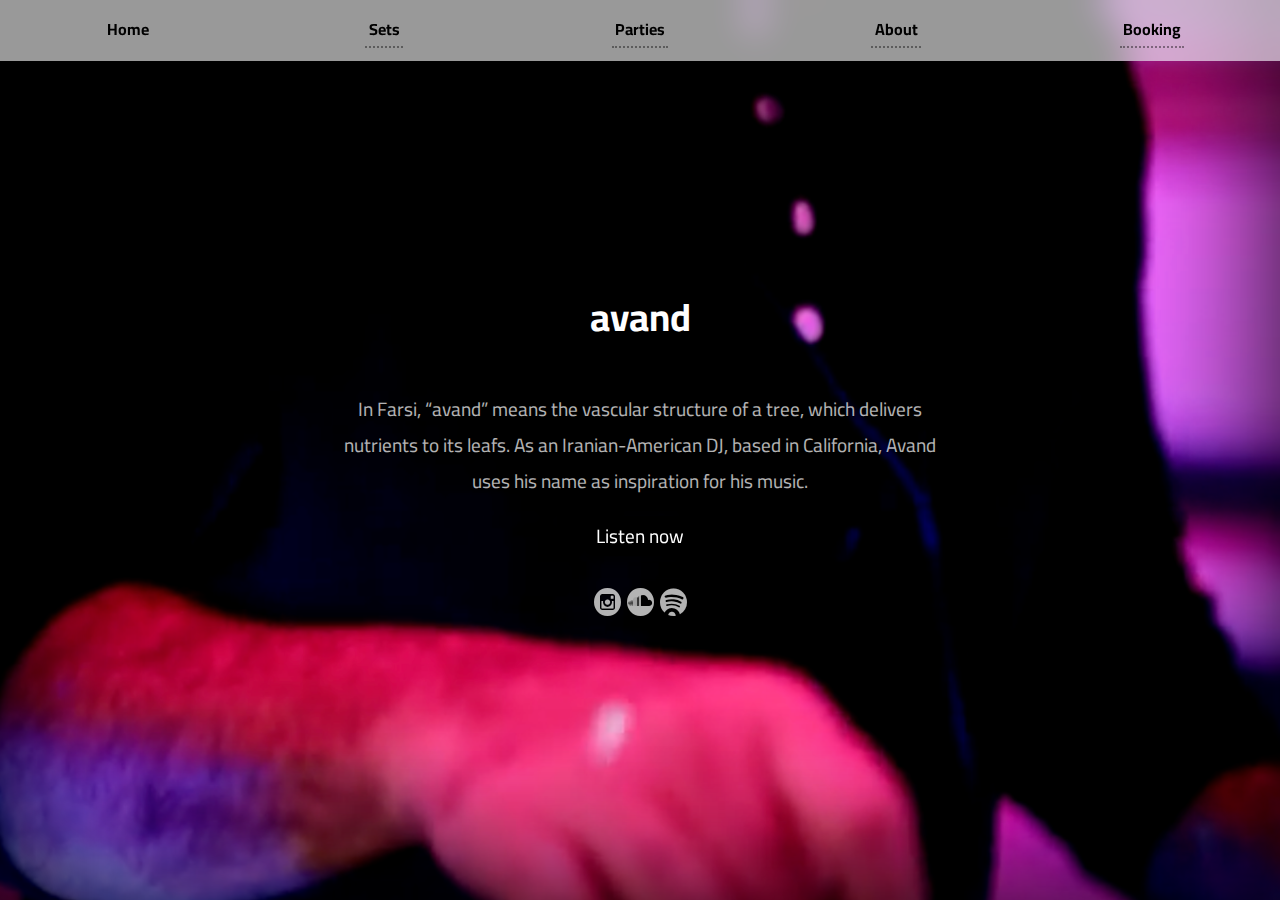
==== index.html @ 9b7efc95 "Listen now button" ====
<!DOCTYPE html>
<html lang="en" dir="ltr">
  <head>
    <meta charset="utf-8">
    <meta property="og:image" content="https://i1.sndcdn.com/avatars-sEMHILuJm4kkDz0a-CUQegw-t500x500.jpg">
    <meta name="viewport" content="width=device-width, initial-scale=1">

    <title>avand.fm / home</title>

    <link rel="preconnect" href="https://fonts.googleapis.com">
    <link rel="preconnect" href="https://fonts.gstatic.com" crossorigin>
    <link href="https://fonts.googleapis.com/css2?family=Cairo&display=swap" rel="stylesheet">

    <link href="screen.css" rel="stylesheet">
    <link href="webfonts/ss-social-circle.css" rel="stylesheet" />

    <style media="screen">
    #avand-intro {
      display: flex;
      align-items: center;
      text-align: center;
      justify-content: center;
      color: white;
      padding: 0 1em;
      box-sizing: border-box;
      text-shadow: 0 1px 2px black;
      font-size: 1.2em;
    }
    #avand-intro p:first-child {
      font-size: 2em;
    }

    #three-of-cups-sizzle-reel {
      object-fit: cover;
    }

    #vignette {
      box-shadow: inset 0 0 10em rgba(0, 0, 0, 1);
      pointer-events: none;
    }

    #three-of-cups-sizzle-reel { z-index: 1; }
    #avand-intro               { z-index: 2; }
    #vignette                  { z-index: 3; }
    header                     { z-index: 4; }
  </style>
  </head>
  <body>
    <video autoplay muted loop playsinline id="three-of-cups-sizzle-reel" poster="three-of-cups-sizzle-reel-thumbnail.png" class="full-screen">
      <source src="three-of-cups-sizzle-reel.mp4" type="video/mp4">
    </video>

    <div id="vignette" class="full-screen">
    </div>

    <header>
      <ol>
        <li><span>Home</span></li>
        <li><a href="sets.html">Sets</a></li>
        <li><a href="parties.html">Parties</a></li>
        <li><a href="about.html">About</a></li>
        <li><a href="booking.html">Booking</a></li>
      </ol>
    </header>

    <div id="avand-intro" class="full-screen">
      <div>
        <p class="highlight-container"><strong class="highlight">avand</strong></p>
        <p class="muted copy-max-width">
          In Farsi, “avand” means the vascular structure of a tree, which delivers
          nutrients to its leafs. As an Iranian-American DJ, based in California,
          Avand uses his name as inspiration for <span class="no-break">his music.</span>
        </p>
        <p>
          <a href="https://soundcloud.com/avand/burning-man-2021-sunset-at-camp-granada" class="button" target="_blank">Listen now</a>
        </p>
        <p class="muted" style="font-size: 1.4em">
          <a href="https://instagram.com/avand.fm" class="ss-icon ss-social-circle" title="IG: @avandstagram">Instagram</a>
          <a href="https://soundcloud.com/avand" class="ss-icon ss-social-circle" title="SoundCloud: @avand">SoundCloud</a>
          <a href="https://open.spotify.com/user/amiriav?si=3b0578505bcb4093" class="ss-icon ss-social-circle" title="Spotify: @amiriav">Spotify</a>
        </p>
      </div>
    </div>

    <script>
      document.querySelector('#three-of-cups-video').playbackRate = 0.8;
    </script>

    <script src="webfonts/ss-social.js" type="text/javascript"></script>
  </body>
</html>
---- screen.css ----
body {
  font-family: 'Cairo', san-serif;
  margin: 0;
  padding-top: 3.2em;
}
section {
  padding: 1em 2em;
}
ol, ul {
  margin: 0;
  padding: 0;
}
a,
a:link
a:visited {
  color: inherit;
}
header {
  background-color: rgba(255, 255, 255, 0.6);
  backdrop-filter: blur(1em);
  position: absolute;
  top: 0;
  left: 0;
  right: 0;
}
header ol {
  display: flex;
  list-style: none;
}
header li {
  flex: 1;
  text-align: center;
  font-weight: bold;
  padding: 0.8em 0;
}
header li a {
  color: black !important;
  text-decoration: none;
  border-bottom: 2px dotted rgba(0, 0, 0, 0.4);
}
header li a:hover {
  border-bottom-style: solid;
}
header li a,
header li span {
  display: inline-block;
  padding: 0.1em 0.2em;
}

.full-screen {
  position: absolute;
  top: 0;
  bottom: 0;
  width: 100%;
  height: 100%;
  overflow: hidden;
}

.muted {
  opacity: 0.7;
}

.copy-max-width {
  max-width: 600px;
}

a.link,
a.link:link,
a.link:visited {
  color: #9207c3;
  font-weight: bold;
}

.button {
  padding: .1em .6em;
  background: rgba(0, 0, 0, 0.9);
  backdrop-filter: blur(1em);
  border-radius: .5em;
  text-decoration: none;
  box-shadow: 0 .2em .8em black;
  transition: box-shadow 200ms;
}

.button:active {
  box-shadow: 0 .1em .2em black;
}

.no-break {
  white-space: nowrap;
}
---- webfonts/ss-social-circle.css ----
@charset "UTF-8";

/*
* Symbolset
* www.symbolset.com
* Copyright © 2013 Oak Studios LLC
*
* Upload this file to your web server
* and place this within your <head> tags.
* <link href="webfonts/ss-social-circle.css" rel="stylesheet" />
*/

@font-face {
  font-family: "SSSocialCircle";
  src: url('ss-social-circle.eot');
  src: url('ss-social-circle.eot?#iefix') format('embedded-opentype'),
       url('ss-social-circle.woff') format('woff'),
       url('ss-social-circle.ttf')  format('truetype'),
       url('ss-social-circle.svg#SSSocialCircle') format('svg');
  font-weight: normal;
  font-style: normal;
}

/* This triggers a redraw in IE to Fix IE8's :before content rendering. */
html:hover [class^="ss-"]{-ms-zoom: 1;}

.ss-icon, .ss-icon.ss-social-circle,
[class^="ss-"]:before, [class*=" ss-"]:before,
[class^="ss-"].ss-social-circle:before, [class*=" ss-"].ss-social-circle:before,
[class^="ss-"].right:after, [class*=" ss-"].right:after,
[class^="ss-"].ss-social-circle.right:after, [class*=" ss-"].ss-social-circle.right:after {
  font-family: "SSSocialCircle";
  font-style: normal;
  font-weight: normal;
  text-decoration: none;
  text-rendering: optimizeLegibility;
  white-space: nowrap;
  /*-webkit-font-feature-settings: "liga"; Currently broken in Chrome >= v22. Falls back to text-rendering. Safari is unaffected. */
  -moz-font-feature-settings: "liga=1";
  -moz-font-feature-settings: "liga";
  -ms-font-feature-settings: "liga" 1;
  -o-font-feature-settings: "liga";
  font-feature-settings: "liga";
  -webkit-font-smoothing: antialiased;
}

[class^="ss-"].right:before,
[class*=" ss-"].right:before{display:none;content:'';}

.ss-facebook:before,.ss-facebook.right:after{content:''}.ss-twitter:before,.ss-twitter.right:after{content:''}.ss-linkedin:before,.ss-linkedin.right:after{content:''}.ss-googleplus:before,.ss-googleplus.right:after{content:''}.ss-appdotnet:before,.ss-appdotnet.right:after{content:''}.ss-zerply:before,.ss-zerply.right:after{content:''}.ss-reddit:before,.ss-reddit.right:after{content:''}.ss-steam:before,.ss-steam.right:after{content:''}.ss-tumblr:before,.ss-tumblr.right:after{content:''}.ss-wordpress:before,.ss-wordpress.right:after{content:''}.ss-blogger:before,.ss-blogger.right:after{content:''}.ss-posterous:before,.ss-posterous.right:after{content:''}.ss-quora:before,.ss-quora.right:after{content:''}.ss-youtube:before,.ss-youtube.right:after{content:''}.ss-vimeo:before,.ss-vimeo.right:after{content:''}.ss-vine:before,.ss-vine.right:after{content:''}.ss-letterboxd:before,.ss-letterboxd.right:after{content:''}.ss-flickr:before,.ss-flickr.right:after{content:''}.ss-instagram:before,.ss-instagram.right:after{content:''}.ss-500px:before,.ss-500px.right:after{content:''}.ss-etsy:before,.ss-etsy.right:after{content:''}.ss-pinterest:before,.ss-pinterest.right:after{content:''}.ss-svpply:before,.ss-svpply.right:after{content:''}.ss-readmill:before,.ss-readmill.right:after{content:''}.ss-dropbox:before,.ss-dropbox.right:after{content:''}.ss-pinboard:before,.ss-pinboard.right:after{content:''}.ss-delicious:before,.ss-delicious.right:after{content:''}.ss-dribbble:before,.ss-dribbble.right:after{content:''}.ss-behance:before,.ss-behance.right:after{content:''}.ss-github:before,.ss-github.right:after{content:''}.ss-octocat:before,.ss-octocat.right:after{content:''}.ss-stackoverflow:before,.ss-stackoverflow.right:after{content:''}.ss-paypal:before,.ss-paypal.right:after{content:''}.ss-kickstarter:before,.ss-kickstarter.right:after{content:''}.ss-foursquare:before,.ss-foursquare.right:after{content:''}.ss-yelp:before,.ss-yelp.right:after{content:''}.ss-skype:before,.ss-skype.right:after{content:''}.ss-rdio:before,.ss-rdio.right:after{content:''}.ss-spotify:before,.ss-spotify.right:after{content:''}.ss-lastfm:before,.ss-lastfm.right:after{content:''}.ss-soundcloud:before,.ss-soundcloud.right:after{content:''}.ss-link:before,.ss-link.right:after{content:'🔗'}.ss-phone:before,.ss-phone.right:after{content:'📞'}.ss-mail:before,.ss-mail.right:after{content:'✉'}.ss-like:before,.ss-like.right:after{content:'👍'}.ss-rss:before,.ss-rss.right:after{content:''}.ss-share:before,.ss-share.right:after{content:''}.ss-apple:before,.ss-apple.right:after{content:''}.ss-microsoft:before,.ss-microsoft.right:after{content:''}.ss-windows:before,.ss-windows.right:after{content:''}.ss-android:before,.ss-android.right:after{content:''}.ss-blackberry:before,.ss-blackberry.right:after{content:''}

/* Legacy */
.ss-fivehundredpx:before,.ss-fivehundredpx.right:after{content:''}
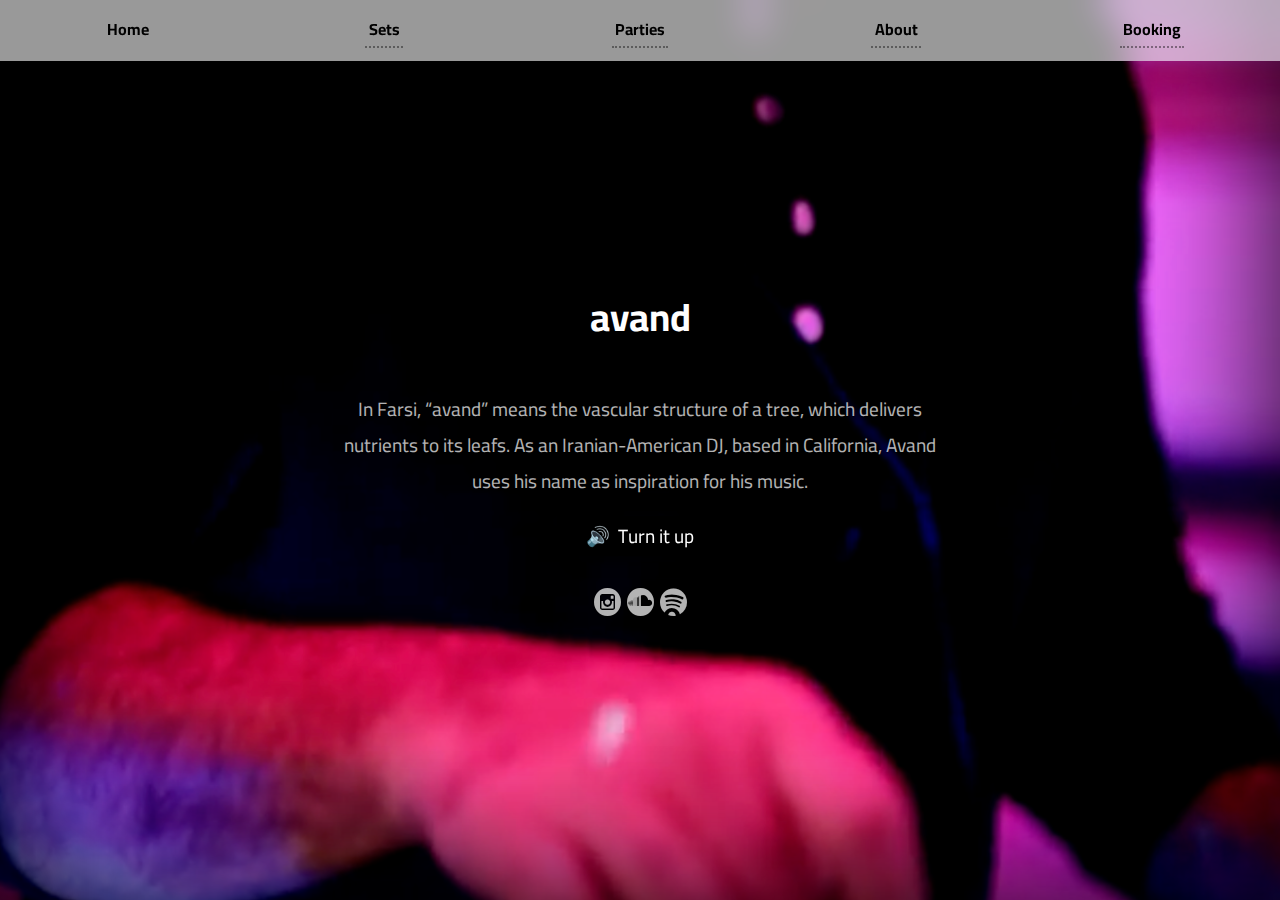
==== commit 7ba86c81: "Audio file" ====
--- a/index.html
+++ b/index.html
@@ -50,6 +50,8 @@
       <source src="three-of-cups-sizzle-reel.mp4" type="video/mp4">
     </video>
 
+    <audio src="the-walk.mp3" id="the-walk-mp3" loop></audio>
+
     <div id="vignette" class="full-screen">
     </div>
 
@@ -72,7 +74,9 @@
           Avand uses his name as inspiration for <span class="no-break">his music.</span>
         </p>
         <p>
-          <a href="https://soundcloud.com/avand/burning-man-2021-sunset-at-camp-granada" class="button" target="_blank">Listen now</a>
+          <a href="https://soundcloud.com/avand/burning-man-2021-sunset-at-camp-granada" class="button" target="_blank">
+            🔊&nbsp;&nbsp;Turn it up
+          </a>
         </p>
         <p class="muted" style="font-size: 1.4em">
           <a href="https://instagram.com/avand.fm" class="ss-icon ss-social-circle" title="IG: @avandstagram">Instagram</a>
@@ -83,7 +87,24 @@
     </div>
 
     <script>
-      document.querySelector('#three-of-cups-video').playbackRate = 0.8;
+      document.querySelector('#three-of-cups-sizzle-reel').playbackRate = 0.8;
+
+      let initialButtonText;
+      let secondaryButtonText = '🔇&nbsp;&nbsp;Shhhhh'
+      document.querySelector('.button').addEventListener('click', function(e) {
+        e.preventDefault();
+        let button = e.target;
+        let audio = document.querySelector('#the-walk-mp3');
+
+        if (!initialButtonText) initialButtonText = e.target.innerText;
+        if (e.target.innerHTML.includes('🔊')) {
+          audio.play();
+          button.innerHTML = secondaryButtonText;
+        } else {
+          audio.pause();
+          button.innerHTML = initialButtonText;
+        }
+      })
     </script>
 
     <script src="webfonts/ss-social.js" type="text/javascript"></script>
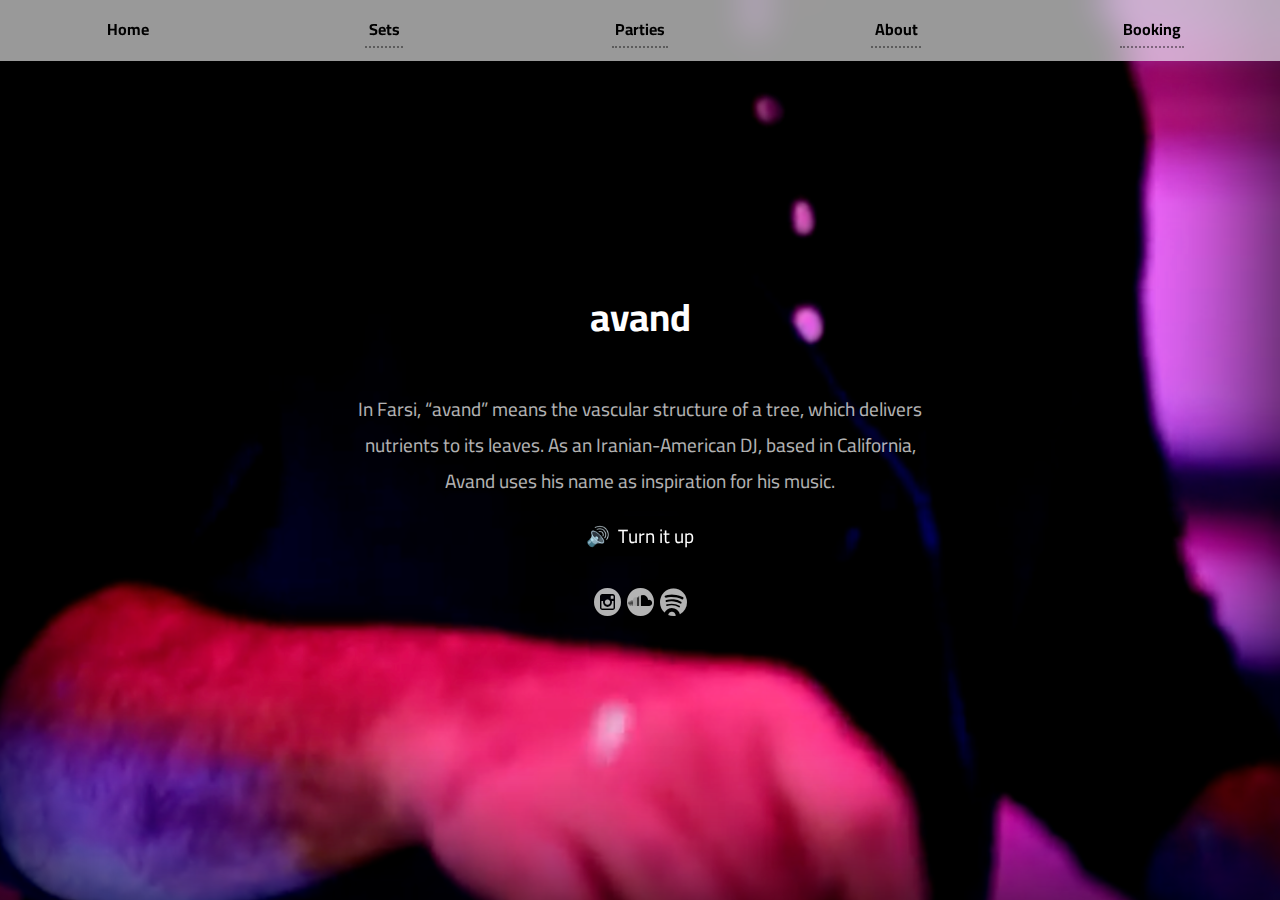
==== commit 03e275c2: "Typo" ====
--- a/index.html
+++ b/index.html
@@ -70,7 +70,7 @@
         <p class="highlight-container"><strong class="highlight">avand</strong></p>
         <p class="muted copy-max-width">
           In Farsi, “avand” means the vascular structure of a tree, which delivers
-          nutrients to its leafs. As an Iranian-American DJ, based in California,
+          nutrients to its leaves. As an Iranian-American DJ, based in California,
           Avand uses his name as inspiration for <span class="no-break">his music.</span>
         </p>
         <p>
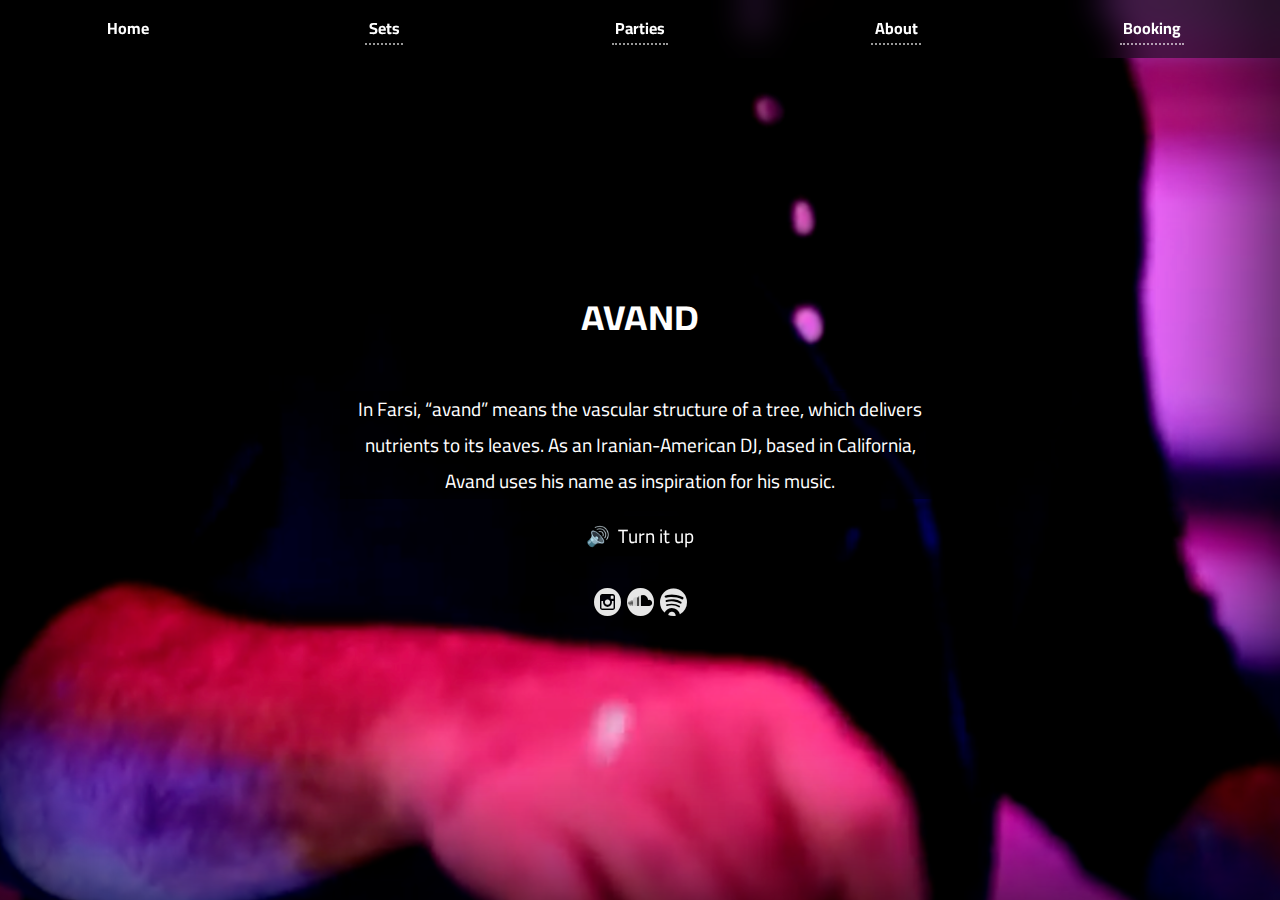
==== commit 629f3b54: "Adjust copy on homepage and menu style" ====
--- a/index.html
+++ b/index.html
@@ -67,8 +67,8 @@
 
     <div id="avand-intro" class="full-screen">
       <div>
-        <p class="highlight-container"><strong class="highlight">avand</strong></p>
-        <p class="muted copy-max-width">
+        <p><strong style="display: block; transform: scale(1, 0.9);">AVAND</strong></p>
+        <p class="highlight copy-max-width">
           In Farsi, “avand” means the vascular structure of a tree, which delivers
           nutrients to its leaves. As an Iranian-American DJ, based in California,
           Avand uses his name as inspiration for <span class="no-break">his music.</span>
@@ -108,5 +108,14 @@
     </script>
 
     <script src="webfonts/ss-social.js" type="text/javascript"></script>
-  </body>
+
+    <!-- Begin SlickText Tag -->
+    <script defer src="https://cdn.slicktext.com/scripts/stag.min.js"></script>
+    <script>
+    window.sTagConfig = window.sTagConfig || [];
+    function sTag(){sTagConfig.push(arguments);}
+    sTag("ut", "7979ba7e9da5d344e602e2b144b56ccc");
+    </script>
+    <!-- End SlickText Tag -->
+    </body>
 </html>
--- a/screen.css
+++ b/screen.css
@@ -16,7 +16,8 @@
   color: inherit;
 }
 header {
-  background-color: rgba(255, 255, 255, 0.6);
+  color: white;
+  background-color: rgba(0, 0, 0, 0.5);
   backdrop-filter: blur(1em);
   position: absolute;
   top: 0;
@@ -34,17 +35,18 @@
   padding: 0.8em 0;
 }
 header li a {
-  color: black !important;
+  color: white !important;
   text-decoration: none;
-  border-bottom: 2px dotted rgba(0, 0, 0, 0.4);
+  border-bottom: 2px dotted rgba(255, 255, 255, 0.6);
 }
 header li a:hover {
   border-bottom-style: solid;
+  border-bottom-color: white;
 }
 header li a,
 header li span {
   display: inline-block;
-  padding: 0.1em 0.2em;
+  padding: 0.0em 0.2em;
 }
 
 .full-screen {
@@ -57,7 +59,11 @@
 }
 
 .muted {
-  opacity: 0.7;
+  opacity: 0.9;
+}
+
+.highlight {
+  background-color: rgba(0, 0, 0, 0.5);
 }
 
 .copy-max-width {
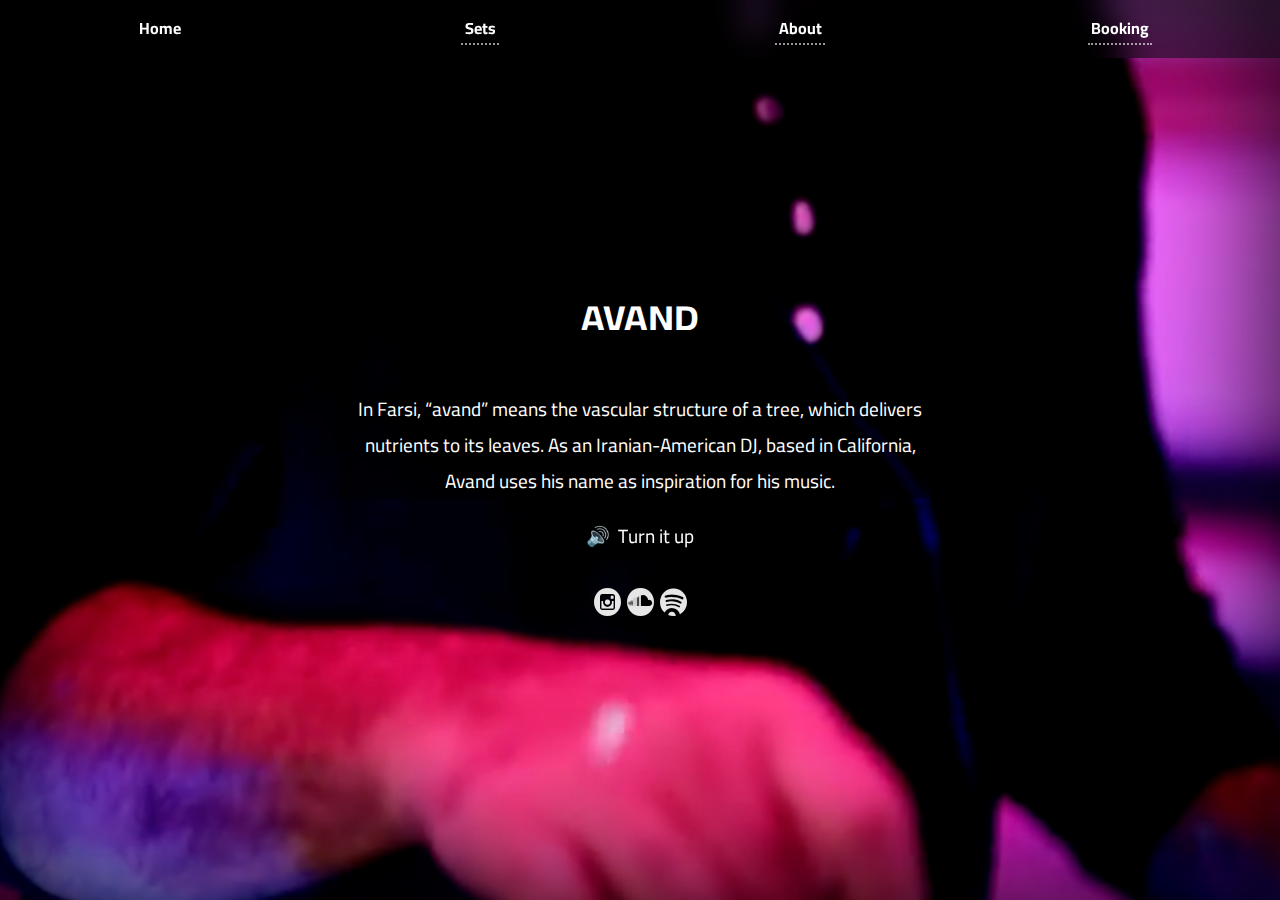
==== commit e11f32ba: "Remove parties page" ====
--- a/index.html
+++ b/index.html
@@ -1,65 +1,85 @@
 <!DOCTYPE html>
 <html lang="en" dir="ltr">
   <head>
-    <meta charset="utf-8">
-    <meta property="og:image" content="https://i1.sndcdn.com/avatars-sEMHILuJm4kkDz0a-CUQegw-t500x500.jpg">
-    <meta name="viewport" content="width=device-width, initial-scale=1">
+    <meta charset="utf-8" />
+    <meta
+      property="og:image"
+      content="https://i1.sndcdn.com/avatars-sEMHILuJm4kkDz0a-CUQegw-t500x500.jpg"
+    />
+    <meta name="viewport" content="width=device-width, initial-scale=1" />
 
     <title>avand.fm / home</title>
 
-    <link rel="preconnect" href="https://fonts.googleapis.com">
-    <link rel="preconnect" href="https://fonts.gstatic.com" crossorigin>
-    <link href="https://fonts.googleapis.com/css2?family=Cairo&display=swap" rel="stylesheet">
+    <link rel="preconnect" href="https://fonts.googleapis.com" />
+    <link rel="preconnect" href="https://fonts.gstatic.com" crossorigin />
+    <link
+      href="https://fonts.googleapis.com/css2?family=Cairo&display=swap"
+      rel="stylesheet"
+    />
 
-    <link href="screen.css" rel="stylesheet">
+    <link href="screen.css" rel="stylesheet" />
     <link href="webfonts/ss-social-circle.css" rel="stylesheet" />
 
     <style media="screen">
-    #avand-intro {
-      display: flex;
-      align-items: center;
-      text-align: center;
-      justify-content: center;
-      color: white;
-      padding: 0 1em;
-      box-sizing: border-box;
-      text-shadow: 0 1px 2px black;
-      font-size: 1.2em;
-    }
-    #avand-intro p:first-child {
-      font-size: 2em;
-    }
+      #avand-intro {
+        display: flex;
+        align-items: center;
+        text-align: center;
+        justify-content: center;
+        color: white;
+        padding: 0 1em;
+        box-sizing: border-box;
+        text-shadow: 0 1px 2px black;
+        font-size: 1.2em;
+      }
+      #avand-intro p:first-child {
+        font-size: 2em;
+      }
 
-    #three-of-cups-sizzle-reel {
-      object-fit: cover;
-    }
+      #three-of-cups-sizzle-reel {
+        object-fit: cover;
+      }
 
-    #vignette {
-      box-shadow: inset 0 0 10em rgba(0, 0, 0, 1);
-      pointer-events: none;
-    }
+      #vignette {
+        box-shadow: inset 0 0 10em rgba(0, 0, 0, 1);
+        pointer-events: none;
+      }
 
-    #three-of-cups-sizzle-reel { z-index: 1; }
-    #avand-intro               { z-index: 2; }
-    #vignette                  { z-index: 3; }
-    header                     { z-index: 4; }
-  </style>
+      #three-of-cups-sizzle-reel {
+        z-index: 1;
+      }
+      #avand-intro {
+        z-index: 2;
+      }
+      #vignette {
+        z-index: 3;
+      }
+      header {
+        z-index: 4;
+      }
+    </style>
   </head>
   <body>
-    <video autoplay muted loop playsinline id="three-of-cups-sizzle-reel" poster="three-of-cups-sizzle-reel-thumbnail.png" class="full-screen">
-      <source src="three-of-cups-sizzle-reel.mp4" type="video/mp4">
+    <video
+      autoplay
+      muted
+      loop
+      playsinline
+      id="three-of-cups-sizzle-reel"
+      poster="three-of-cups-sizzle-reel-thumbnail.png"
+      class="full-screen"
+    >
+      <source src="three-of-cups-sizzle-reel.mp4" type="video/mp4" />
     </video>
 
     <audio src="the-walk.mp3" id="the-walk-mp3" loop></audio>
 
-    <div id="vignette" class="full-screen">
-    </div>
+    <div id="vignette" class="full-screen"></div>
 
     <header>
       <ol>
         <li><span>Home</span></li>
         <li><a href="sets.html">Sets</a></li>
-        <li><a href="parties.html">Parties</a></li>
         <li><a href="about.html">About</a></li>
         <li><a href="booking.html">Booking</a></li>
       </ol>
@@ -67,44 +87,68 @@
 
     <div id="avand-intro" class="full-screen">
       <div>
-        <p><strong style="display: block; transform: scale(1, 0.9);">AVAND</strong></p>
+        <p>
+          <strong style="display: block; transform: scale(1, 0.9)"
+            >AVAND</strong
+          >
+        </p>
         <p class="highlight copy-max-width">
-          In Farsi, “avand” means the vascular structure of a tree, which delivers
-          nutrients to its leaves. As an Iranian-American DJ, based in California,
-          Avand uses his name as inspiration for <span class="no-break">his music.</span>
+          In Farsi, “avand” means the vascular structure of a tree, which
+          delivers nutrients to its leaves. As an Iranian-American DJ, based in
+          California, Avand uses his name as inspiration for
+          <span class="no-break">his music.</span>
         </p>
         <p>
-          <a href="https://soundcloud.com/avand/burning-man-2021-sunset-at-camp-granada" class="button" target="_blank">
+          <a
+            href="https://soundcloud.com/avand/burning-man-2021-sunset-at-camp-granada"
+            class="button"
+            target="_blank"
+          >
             🔊&nbsp;&nbsp;Turn it up
           </a>
         </p>
         <p class="muted" style="font-size: 1.4em">
-          <a href="https://instagram.com/avand.fm" class="ss-icon ss-social-circle" title="IG: @avandstagram">Instagram</a>
-          <a href="https://soundcloud.com/avand" class="ss-icon ss-social-circle" title="SoundCloud: @avand">SoundCloud</a>
-          <a href="https://open.spotify.com/user/amiriav?si=3b0578505bcb4093" class="ss-icon ss-social-circle" title="Spotify: @amiriav">Spotify</a>
+          <a
+            href="https://instagram.com/avand.fm"
+            class="ss-icon ss-social-circle"
+            title="IG: @avandstagram"
+            >Instagram</a
+          >
+          <a
+            href="https://soundcloud.com/avand"
+            class="ss-icon ss-social-circle"
+            title="SoundCloud: @avand"
+            >SoundCloud</a
+          >
+          <a
+            href="https://open.spotify.com/user/amiriav?si=3b0578505bcb4093"
+            class="ss-icon ss-social-circle"
+            title="Spotify: @amiriav"
+            >Spotify</a
+          >
         </p>
       </div>
     </div>
 
     <script>
-      document.querySelector('#three-of-cups-sizzle-reel').playbackRate = 0.8;
+      document.querySelector("#three-of-cups-sizzle-reel").playbackRate = 0.8;
 
       let initialButtonText;
-      let secondaryButtonText = '🔇&nbsp;&nbsp;Shhhhh'
-      document.querySelector('.button').addEventListener('click', function(e) {
+      let secondaryButtonText = "🔇&nbsp;&nbsp;Shhhhh";
+      document.querySelector(".button").addEventListener("click", function (e) {
         e.preventDefault();
         let button = e.target;
-        let audio = document.querySelector('#the-walk-mp3');
+        let audio = document.querySelector("#the-walk-mp3");
 
         if (!initialButtonText) initialButtonText = e.target.innerText;
-        if (e.target.innerHTML.includes('🔊')) {
+        if (e.target.innerHTML.includes("🔊")) {
           audio.play();
           button.innerHTML = secondaryButtonText;
         } else {
           audio.pause();
           button.innerHTML = initialButtonText;
         }
-      })
+      });
     </script>
 
     <script src="webfonts/ss-social.js" type="text/javascript"></script>
@@ -112,10 +156,12 @@
     <!-- Begin SlickText Tag -->
     <script defer src="https://cdn.slicktext.com/scripts/stag.min.js"></script>
     <script>
-    window.sTagConfig = window.sTagConfig || [];
-    function sTag(){sTagConfig.push(arguments);}
-    sTag("ut", "7979ba7e9da5d344e602e2b144b56ccc");
+      window.sTagConfig = window.sTagConfig || [];
+      function sTag() {
+        sTagConfig.push(arguments);
+      }
+      sTag("ut", "7979ba7e9da5d344e602e2b144b56ccc");
     </script>
     <!-- End SlickText Tag -->
-    </body>
+  </body>
 </html>
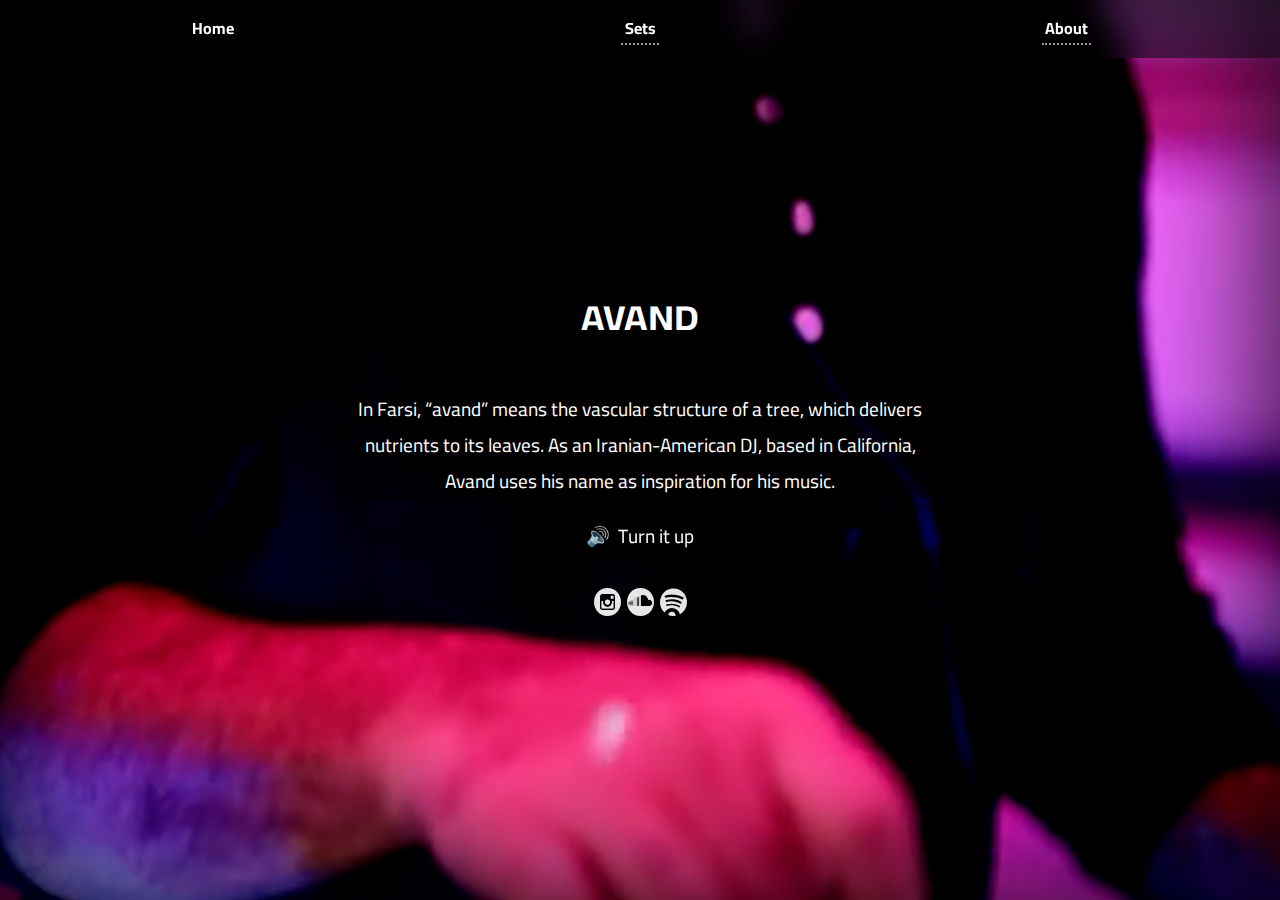
==== commit 15a86460: "Consolidate booking to about; press kitl udpated og:image" ====
--- a/index.html
+++ b/index.html
@@ -2,10 +2,7 @@
 <html lang="en" dir="ltr">
   <head>
     <meta charset="utf-8" />
-    <meta
-      property="og:image"
-      content="https://i1.sndcdn.com/avatars-sEMHILuJm4kkDz0a-CUQegw-t500x500.jpg"
-    />
+    <meta property="og:image" content="moments-of-orange.jpeg" />
     <meta name="viewport" content="width=device-width, initial-scale=1" />
 
     <title>avand.fm / home</title>
@@ -81,7 +78,6 @@
         <li><span>Home</span></li>
         <li><a href="sets.html">Sets</a></li>
         <li><a href="about.html">About</a></li>
-        <li><a href="booking.html">Booking</a></li>
       </ol>
     </header>
 
--- a/screen.css
+++ b/screen.css
@@ -1,18 +1,19 @@
 body {
-  font-family: 'Cairo', san-serif;
+  font-family: "Cairo", san-serif;
   margin: 0;
   padding-top: 3.2em;
 }
 section {
   padding: 1em 2em;
+  margin: 0 auto;
 }
-ol, ul {
+ol,
+ul {
   margin: 0;
   padding: 0;
 }
 a,
-a:link
-a:visited {
+a:link a:visited {
   color: inherit;
 }
 header {
@@ -46,7 +47,7 @@
 header li a,
 header li span {
   display: inline-block;
-  padding: 0.0em 0.2em;
+  padding: 0em 0.2em;
 }
 
 .full-screen {
@@ -78,17 +79,17 @@
 }
 
 .button {
-  padding: .1em .6em;
+  padding: 0.1em 0.6em;
   background: rgba(0, 0, 0, 0.9);
   backdrop-filter: blur(1em);
-  border-radius: .5em;
+  border-radius: 0.5em;
   text-decoration: none;
-  box-shadow: 0 .2em .8em black;
+  box-shadow: 0 0.2em 0.8em black;
   transition: box-shadow 200ms;
 }
 
 .button:active {
-  box-shadow: 0 .1em .2em black;
+  box-shadow: 0 0.1em 0.2em black;
 }
 
 .no-break {
